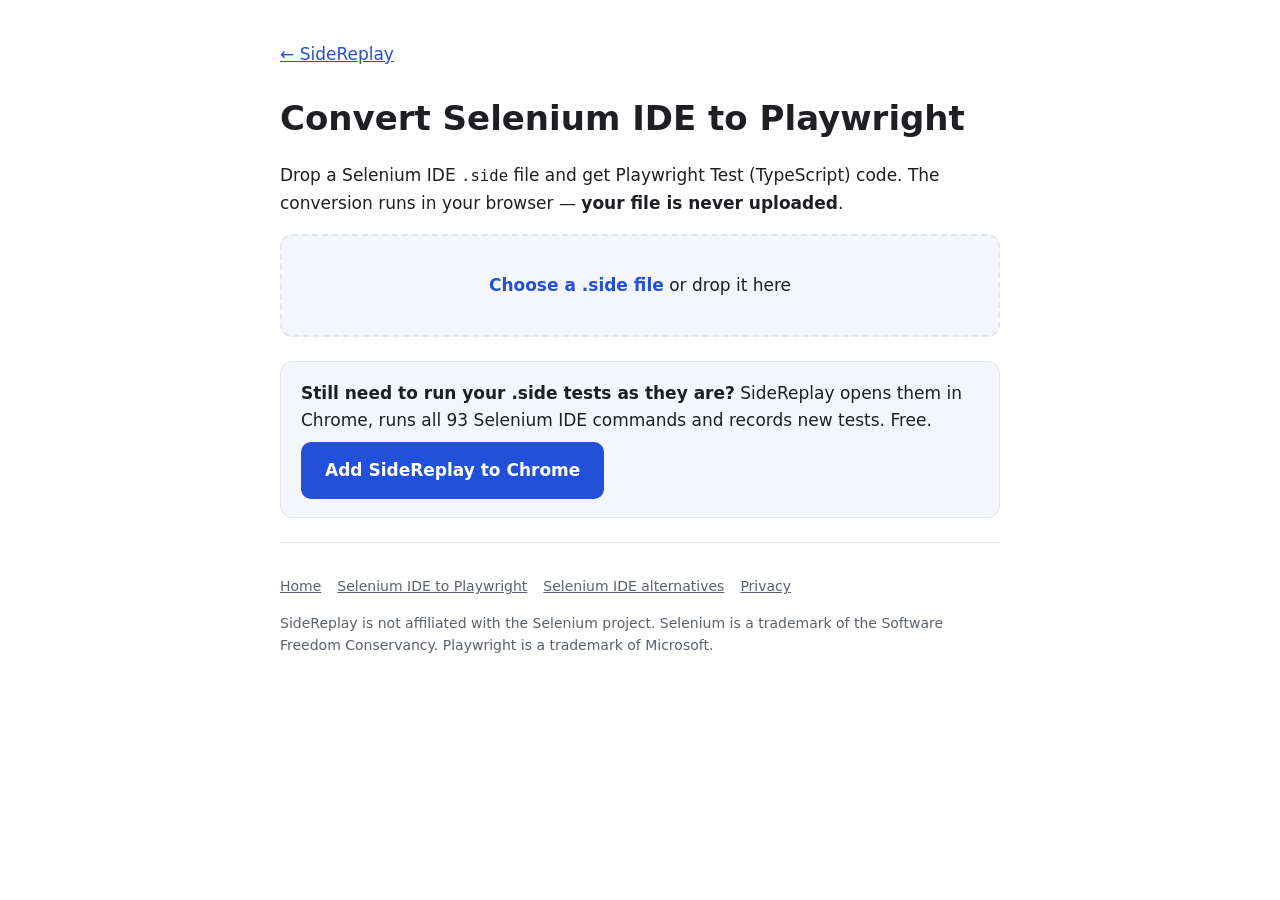
==== convert.html @ 970bef3a "Add the free .side to Playwright converter, correct Selenium IDE 4 status, tag store links Co-Author" ====
<!doctype html>
<html lang="en">
<head>
  <meta charset="utf-8">
  <meta name="viewport" content="width=device-width, initial-scale=1">
  <title>Convert Selenium IDE (.side) to Playwright online – free | SideReplay</title>
  <meta name="description" content="Free online converter: drop a Selenium IDE .side file and get Playwright Test code. Runs in your browser; your file is never uploaded.">
  <link rel="canonical" href="https://sidereplay.github.io/convert.html">
  <meta property="og:title" content="Convert Selenium IDE (.side) to Playwright – free online">
  <meta property="og:description" content="Drop a .side file, get Playwright Test code. Nothing is uploaded.">
  <meta property="og:image" content="https://sidereplay.github.io/screenshot-3-export.png">
  <link rel="icon" href="icon.png">
  <link rel="stylesheet" href="style.css">
  <style>
    .drop { display: block; border: 2px dashed var(--border); border-radius: 12px; padding: 36px 20px; text-align: center; cursor: pointer; background: var(--soft); }
    .drop.over { border-color: var(--accent); }
    .drop strong { color: var(--accent); }
    .drop input { display: none; }
    .converter textarea { width: 100%; min-height: 360px; font: 13px/1.5 ui-monospace, Menlo, monospace; background: #1e1e1e; color: #d4d4d4; border-radius: 10px; padding: 14px; border: 0; white-space: pre; }
    .converter .row { display: flex; flex-wrap: wrap; gap: 10px; align-items: center; margin: 12px 0; }
    .converter select { font: inherit; padding: 6px 8px; border-radius: 8px; border: 1px solid var(--border); background: var(--bg); color: var(--fg); max-width: 100%; }
    .converter button { font: inherit; font-weight: 600; padding: 8px 16px; border-radius: 8px; border: 2px solid var(--accent); background: var(--accent); color: #fff; cursor: pointer; }
    .converter button.secondary { background: transparent; color: var(--accent); }
    .problem { color: #b42318; }
  </style>
</head>
<body>
  <main class="doc converter">
    <p><a href="./">← SideReplay</a></p>
    <h1>Convert Selenium IDE to Playwright</h1>
    <p>Drop a Selenium IDE <code>.side</code> file and get Playwright Test (TypeScript) code. The conversion runs in your browser — <strong>your file is never uploaded</strong>.</p>

    <label class="drop" id="drop">
      <input id="file" type="file" accept=".side,application/json">
      <strong>Choose a .side file</strong> or drop it here
    </label>
    <p class="problem" id="problem" hidden></p>

    <section id="result" hidden>
      <div class="row">
        <label for="test">Test:</label>
        <select id="test"></select>
      </div>
      <div class="callout" id="preview-note" hidden>
        <strong>This is a preview of the first 10 steps.</strong> The free converter handles one test with up to 10 steps.
        To export long tests and whole projects at once, use the SideReplay extension (Pro). It also runs your .side tests in Chrome and fixes broken locators.<br>
        <a class="button primary" href="https://chromewebstore.google.com/detail/giiegloccjlfbooafilbmbbjfidfehek?utm_source=sidereplay-site&utm_medium=convert&utm_campaign=site">Get SideReplay for Chrome</a>
      </div>
      <p class="muted" id="todo-note" hidden></p>
      <textarea id="code" readonly aria-label="Playwright code" spellcheck="false"></textarea>
      <div class="row">
        <button id="download" type="button">Download .spec.ts</button>
        <button id="copy" class="secondary" type="button">Copy</button>
      </div>
      <p><strong>Converting a whole project?</strong> The <a href="https://chromewebstore.google.com/detail/giiegloccjlfbooafilbmbbjfidfehek?utm_source=sidereplay-site&utm_medium=convert&utm_campaign=site">SideReplay extension</a> exports every test at once, runs your .side files in Chrome first so you can fix broken locators before converting, and keeps working offline.</p>
      <p class="muted">Save the file in a Playwright project (<code>npm init playwright@latest</code>) and run <code>npx playwright test</code>. See <a href="selenium-ide-to-playwright.html">how commands are converted</a>.</p>
    </section>

    <div class="callout">
      <strong>Still need to run your .side tests as they are?</strong> SideReplay opens them in Chrome, runs all 93 Selenium IDE commands and records new tests. Free.<br>
      <a class="button primary" href="https://chromewebstore.google.com/detail/giiegloccjlfbooafilbmbbjfidfehek?utm_source=sidereplay-site&utm_medium=convert&utm_campaign=site">Add SideReplay to Chrome</a>
    </div>

    <footer>
      <a href="./">Home</a><a href="selenium-ide-to-playwright.html">Selenium IDE to Playwright</a><a href="selenium-ide-alternative.html">Selenium IDE alternatives</a><a href="privacy.html">Privacy</a>
      <p>SideReplay is not affiliated with the Selenium project. Selenium is a trademark of the Software Freedom Conservancy. Playwright is a trademark of Microsoft.</p>
    </footer>
  </main>
  <script src="converter.js"></script>
</body>
</html>
---- style.css ----
:root { --fg:#1d1f23; --muted:#5b616e; --accent:#2350d8; --bg:#fff; --soft:#f4f6fb; --border:#e3e6ee; }
@media (prefers-color-scheme: dark) { :root { --fg:#e6e7ea; --muted:#a3a9b5; --accent:#7aa2ff; --bg:#15171b; --soft:#1e2127; --border:#2e323a; } }
* { box-sizing: border-box; }
body { margin: 0; font: 17px/1.6 system-ui, -apple-system, 'Segoe UI', sans-serif; color: var(--fg); background: var(--bg); }
a { color: var(--accent); }
.wrap { max-width: 1040px; margin: 0 auto; padding: 0 20px; }
header.top { display: flex; align-items: center; justify-content: space-between; padding: 18px 0; }
.brand { display: flex; align-items: center; gap: 10px; font-weight: 800; font-size: 20px; color: var(--fg); text-decoration: none; }
.brand img { width: 32px; height: 32px; }
nav a { margin-left: 18px; color: var(--muted); text-decoration: none; }
.hero { padding: 48px 0 32px; text-align: center; }
.hero h1 { font-size: clamp(32px, 5vw, 52px); line-height: 1.1; margin: 0 0 16px; letter-spacing: -1px; }
.hero p { font-size: 20px; color: var(--muted); max-width: 720px; margin: 0 auto 28px; }
.cta { display: inline-flex; gap: 12px; flex-wrap: wrap; justify-content: center; }
.button { display: inline-block; padding: 13px 22px; border-radius: 10px; font-weight: 700; text-decoration: none; border: 2px solid var(--accent); }
.button.primary { background: var(--accent); color: #fff; }
.shot { display: block; width: 100%; max-width: 1000px; margin: 40px auto 0; border-radius: 12px; box-shadow: 0 20px 50px rgb(20 30 60 / 0.18); }
section { padding: 56px 0; }
section.soft { background: var(--soft); }
h2 { font-size: 32px; letter-spacing: -0.5px; margin: 0 0 24px; text-align: center; }
.grid { display: grid; grid-template-columns: repeat(auto-fit, minmax(260px, 1fr)); gap: 20px; }
.card { background: var(--bg); border: 1px solid var(--border); border-radius: 12px; padding: 22px; }
.card h3 { margin: 0 0 8px; font-size: 19px; }
.card p { margin: 0; color: var(--muted); }
.price { font-size: 36px; font-weight: 800; }
.price small { font-size: 16px; color: var(--muted); font-weight: 500; }
.card ul { padding-left: 20px; margin: 12px 0 0; }
.tag { display: inline-block; font-size: 12px; font-weight: 700; color: #fff; background: var(--accent); border-radius: 6px; padding: 1px 7px; vertical-align: 3px; }
details { border-bottom: 1px solid var(--border); padding: 14px 0; }
summary { font-weight: 600; cursor: pointer; }
footer { padding: 32px 0 48px; color: var(--muted); font-size: 14px; border-top: 1px solid var(--border); }
footer a { color: var(--muted); margin-right: 16px; }
.doc { max-width: 760px; padding: 24px 20px 64px; margin: 0 auto; }
.doc h1 { font-size: 34px; margin-bottom: 8px; }
.doc h2 { text-align: left; font-size: 22px; margin: 32px 0 8px; }
.doc table { width: 100%; border-collapse: collapse; margin: 12px 0 20px; font-size: 15px; }
.doc th, .doc td { text-align: left; vertical-align: top; padding: 8px 10px; border-bottom: 1px solid var(--border); }
.doc th { color: var(--muted); font-weight: 600; }
.doc pre { background: #1e1e1e; color: #d4d4d4; border-radius: 10px; padding: 16px; overflow-x: auto; font: 13px/1.55 ui-monospace, Menlo, monospace; }
.doc code { font-family: ui-monospace, Menlo, monospace; font-size: 0.92em; }
.doc img { max-width: 100%; border-radius: 10px; box-shadow: 0 10px 30px rgb(20 30 60 / 0.15); margin: 12px 0; }
.callout { background: var(--soft); border: 1px solid var(--border); border-radius: 12px; padding: 18px 20px; margin: 24px 0; }
.callout .button { margin-top: 8px; }
.toc { color: var(--muted); }
.toc a { color: var(--accent); }
/* 좁은 화면에서는 표와 코드만 옆으로 스크롤되고 페이지는 넘치지 않게 한다 */
.doc table { display: block; overflow-x: auto; }
.doc td code { overflow-wrap: anywhere; }
.doc pre { max-width: 100%; }
.doc { overflow-wrap: break-word; }
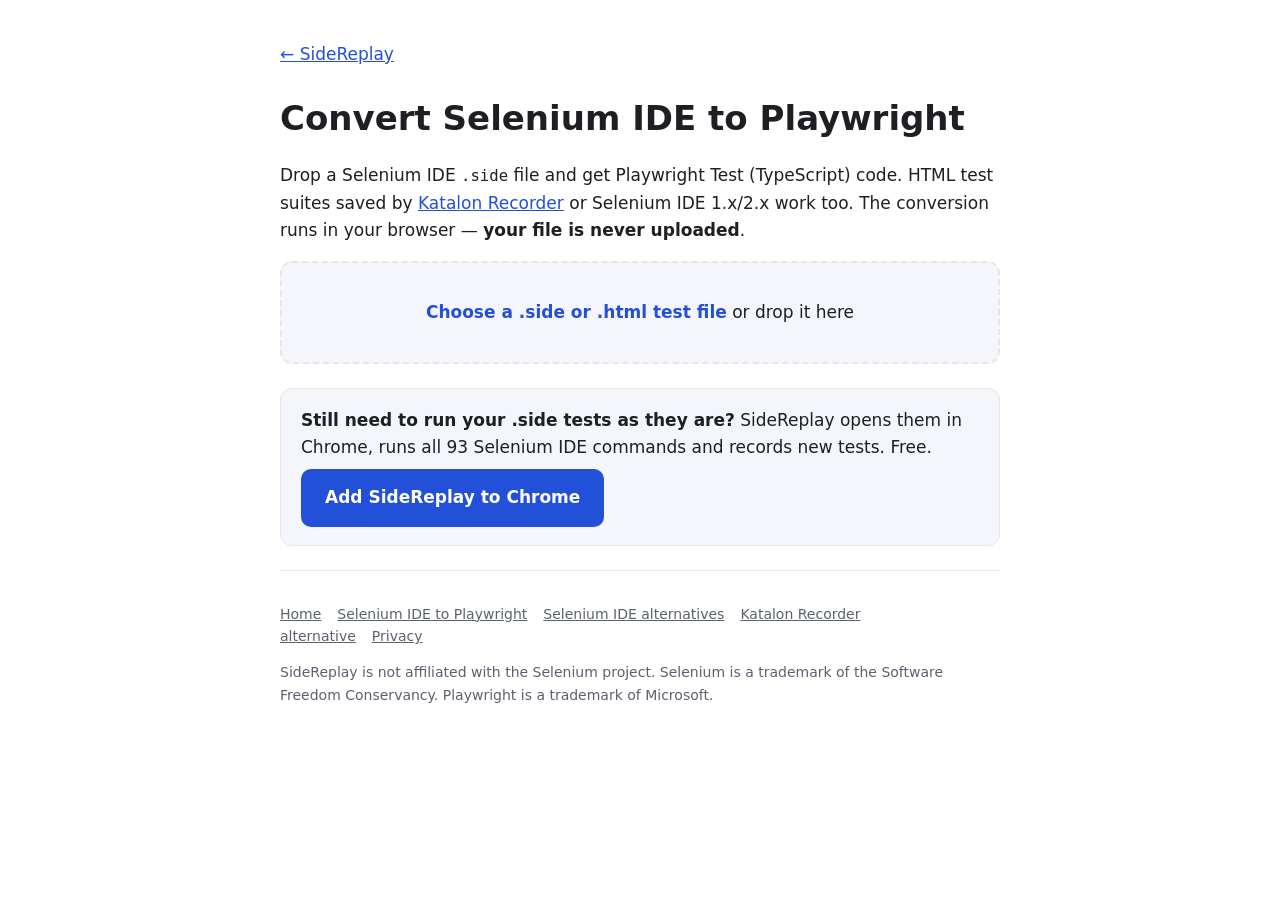
==== commit 7e978ea8: "Add Katalon Recorder alternative page; converter accepts Katalon Recorder and Selenium IDE 1/2 HTML " ====
--- a/convert.html
+++ b/convert.html
@@ -4,7 +4,7 @@
   <meta charset="utf-8">
   <meta name="viewport" content="width=device-width, initial-scale=1">
   <title>Convert Selenium IDE (.side) to Playwright online – free | SideReplay</title>
-  <meta name="description" content="Free online converter: drop a Selenium IDE .side file and get Playwright Test code. Runs in your browser; your file is never uploaded.">
+  <meta name="description" content="Free online converter: drop a Selenium IDE .side file or a Katalon Recorder test suite and get Playwright Test code. Runs in your browser; your file is never uploaded.">
   <link rel="canonical" href="https://sidereplay.github.io/convert.html">
   <meta property="og:title" content="Convert Selenium IDE (.side) to Playwright – free online">
   <meta property="og:description" content="Drop a .side file, get Playwright Test code. Nothing is uploaded.">
@@ -28,11 +28,11 @@
   <main class="doc converter">
     <p><a href="./">← SideReplay</a></p>
     <h1>Convert Selenium IDE to Playwright</h1>
-    <p>Drop a Selenium IDE <code>.side</code> file and get Playwright Test (TypeScript) code. The conversion runs in your browser — <strong>your file is never uploaded</strong>.</p>
+    <p>Drop a Selenium IDE <code>.side</code> file and get Playwright Test (TypeScript) code. HTML test suites saved by <a href="katalon-recorder-alternative.html">Katalon Recorder</a> or Selenium IDE 1.x/2.x work too. The conversion runs in your browser — <strong>your file is never uploaded</strong>.</p>
 
     <label class="drop" id="drop">
-      <input id="file" type="file" accept=".side,application/json">
-      <strong>Choose a .side file</strong> or drop it here
+      <input id="file" type="file" accept=".side,.html,.htm,application/json,text/html" multiple>
+      <strong>Choose a .side or .html test file</strong> or drop it here
     </label>
     <p class="problem" id="problem" hidden></p>
 
@@ -62,7 +62,7 @@
     </div>
 
     <footer>
-      <a href="./">Home</a><a href="selenium-ide-to-playwright.html">Selenium IDE to Playwright</a><a href="selenium-ide-alternative.html">Selenium IDE alternatives</a><a href="privacy.html">Privacy</a>
+      <a href="./">Home</a><a href="selenium-ide-to-playwright.html">Selenium IDE to Playwright</a><a href="selenium-ide-alternative.html">Selenium IDE alternatives</a><a href="katalon-recorder-alternative.html">Katalon Recorder alternative</a><a href="privacy.html">Privacy</a>
       <p>SideReplay is not affiliated with the Selenium project. Selenium is a trademark of the Software Freedom Conservancy. Playwright is a trademark of Microsoft.</p>
     </footer>
   </main>
